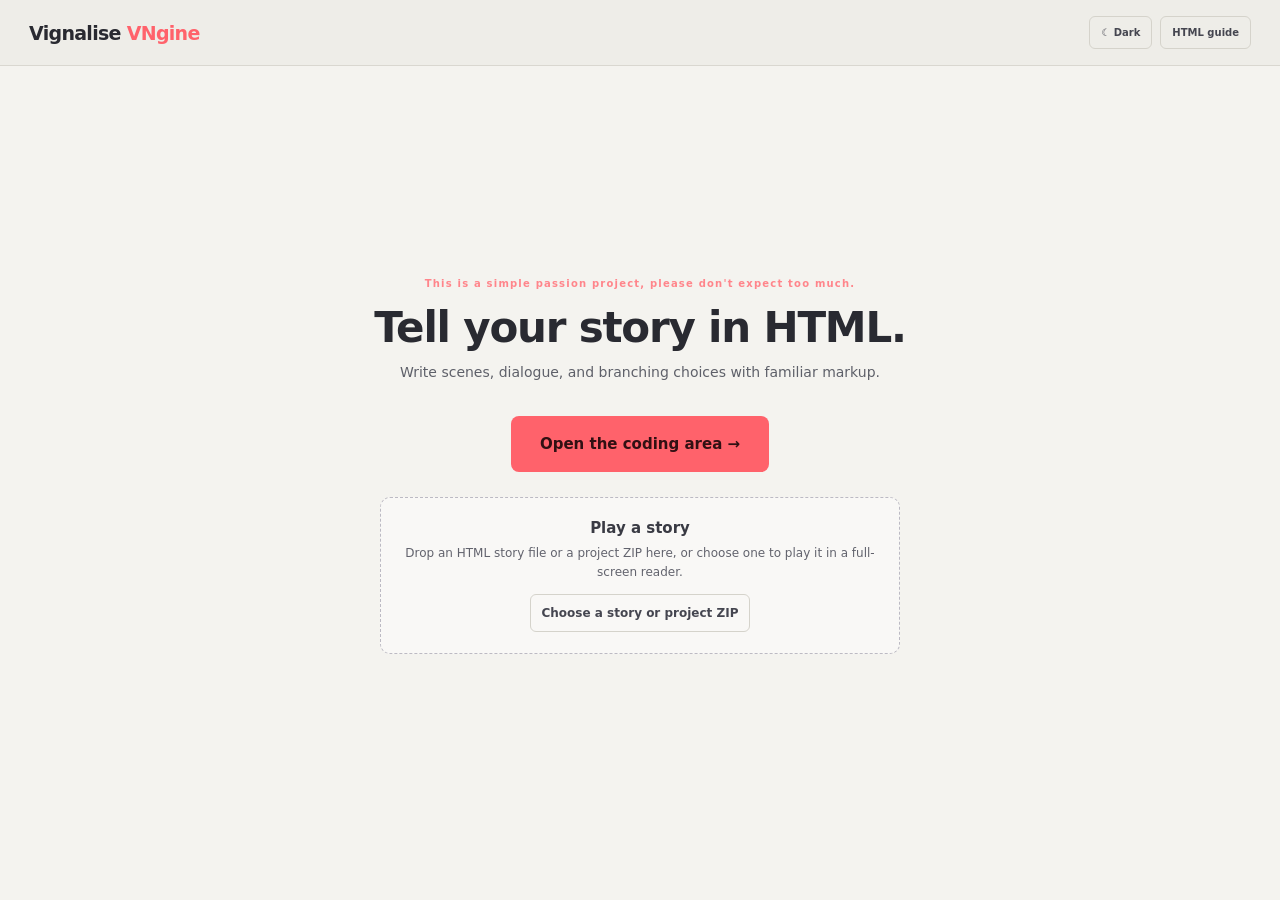
==== index.html @ 427891d6 "Add files via upload" ====
<!doctype html>
<html lang="en">
  <head>
    <meta charset="utf-8">
    <meta name="viewport" content="width=device-width, initial-scale=1">
    <meta name="theme-color" content="#11131b">
    <title>Vignalise VNgine — HTML visual novel engine</title>
    <link rel="stylesheet" href="style.css">
    <script src="theme.js" defer></script>
    <script src="play-story.js" defer></script>
  </head>
  <body class="guide-page home-page">
    <header class="topbar">
      <a class="brand" href="index.html" aria-label="Vignalise VNgine home"><span class="brand-name">Vignalise <span class="brand-engine">VNgine</span></span></a>
      <nav class="top-actions" aria-label="Main navigation">
        <button class="button button-quiet theme-toggle" id="theme-toggle" type="button" aria-label="Switch to light mode" aria-pressed="false">☀ Light</button>
        <a class="button button-quiet" href="guide.html">HTML guide</a>
      </nav>
    </header>

    <main class="guide-main home-main">
      <section class="guide-hero home-hero">
        <span class="guide-eyebrow">This is a simple passion project, please don't expect too much.</span>
        <h1>Tell your story in HTML.</h1>
        <p>Write scenes, dialogue, and branching choices with familiar markup.</p>
        <div class="guide-actions">
          <a class="button button-primary guide-link home-cta" href="editor.html">Open the coding area →</a>
        </div>
        <section class="story-drop-area" id="story-drop-area" aria-labelledby="story-drop-title">
          <h2 id="story-drop-title">Play a story</h2>
          <p>Drop an HTML story file or a project ZIP here, or choose one to play it in a full-screen reader.</p>
          <button class="button button-quiet" id="choose-story-button" type="button">Choose a story or project ZIP</button>
          <input id="story-file-input" class="sr-only" type="file" accept=".html,.htm,.zip,text/html,application/zip,application/x-zip-compressed">
          <p class="story-drop-status" id="story-drop-status" role="status" aria-live="polite"></p>
        </section>
      </section>
    </main>
  </body>
</html>
---- style.css ----
:root {
  color-scheme: dark;
  font-family: Inter, ui-sans-serif, system-ui, -apple-system, BlinkMacSystemFont, "Segoe UI", sans-serif;
  background: #11131b;
  color: #eeedf4;
  font-synthesis: none;
  text-rendering: optimizeLegibility;
  --surface: #181a24;
  --line: #2b2e3b;
  --muted: #898b9b;
  --accent: #ff626b;
}

* { box-sizing: border-box; }
body { margin: 0; min-width: 320px; min-height: 100vh; }
button, textarea { font: inherit; }
button:focus-visible, textarea:focus-visible, a:focus-visible { outline: 2px solid var(--accent); outline-offset: 3px; }
.topbar { position: sticky; z-index: 3; top: 0; display: flex; height: 66px; align-items: center; justify-content: space-between; gap: 20px; border-bottom: 1px solid #292b37; padding: 0 29px; background: #14161f; }
.brand { display: flex; flex: 0 0 auto; align-items: center; gap: 8px; color: #f5f2fa; font-size: 19px; font-weight: 720; letter-spacing: -.7px; text-decoration: none; }
.brand-name { white-space: nowrap; }
.brand-engine { color: var(--accent); }
.project-name { display: flex; min-width: 0; align-items: center; gap: 9px; margin-right: auto; margin-left: 35px; color: #d6d4df; font-size: 12px; }
.project-dot { width: 7px; height: 7px; flex: 0 0 auto; border-radius: 50%; background: #d34b54; }
.project-kind { margin-left: 4px; border: 1px solid #353441; border-radius: 4px; padding: 4px 6px; color: #9291a0; font-size: 8px; font-weight: 700; letter-spacing: .8px; }
.active-file-indicator { margin-left: 3px; border: 1px solid #63333a; border-radius: 4px; padding: 4px 6px; color: #ff858b; font-size: 8px; font-weight: 700; letter-spacing: .8px; }
.top-actions { position: relative; display: flex; flex: 0 0 auto; align-items: center; gap: 8px; }
.top-menu-toggle { order: 2; display: flex; width: 36px; height: 36px; flex: 0 0 auto; flex-direction: column; align-items: center; justify-content: center; gap: 4px; border: 1px solid #333542; border-radius: 6px; background: transparent; color: #d7d5df; cursor: pointer; }
.top-menu-toggle span { display: block; width: 17px; height: 2px; border-radius: 2px; background: currentColor; }
.top-menu-toggle:hover { border-color: #555665; background: #1d1f29; }
.top-menu-items { position: relative; order: 1; display: flex; align-items: center; gap: 8px; }
.top-menu-items .menu-guide-link { position: absolute; z-index: 5; top: calc(100% + 17px); right: 0; display: none; min-height: 40px; border: 1px solid #333542; padding: 0 12px; background: #181a24; box-shadow: 0 8px 24px #0005; font-size: 13px; white-space: nowrap; }
.top-menu-items.open .menu-guide-link { display: inline-flex; }
.button { display: inline-flex; min-height: 33px; align-items: center; justify-content: center; gap: 7px; border: 1px solid transparent; border-radius: 6px; padding: 0 11px; font-size: 10px; font-weight: 640; text-decoration: none; cursor: pointer; transition: background .15s, border-color .15s, transform .15s; }
.button:active { transform: translateY(1px); }
.button-quiet { border-color: #333542; background: transparent; color: #c4c3ce; }
.button-quiet:hover { border-color: #555665; background: #1d1f29; }
.button-primary { background: var(--accent); color: #311013; }
.button-primary:hover { background: #ff858b; }
.workspace { display: grid; min-height: calc(100vh - 66px); grid-template-columns: 220px minmax(0, 1fr) minmax(0, 1fr); }
.explorer-panel { position: sticky; top: 66px; display: flex; height: calc(100vh - 66px); min-height: 430px; flex-direction: column; overflow: auto; border-right: 1px solid #292b37; background: #151720; }
.explorer-header { display: flex; min-height: 47px; align-items: center; justify-content: space-between; gap: 8px; padding: 0 11px 0 14px; }
.explorer-collapse-toggle { display: none; }
.explorer-content { display: flex; min-height: 0; flex: 1; flex-direction: column; }
.explorer-heading { display: flex; align-items: center; gap: 7px; }
.explorer-heading-icon { color: #aaa5b7; font-size: 13px; }
.explorer-heading h1 { margin: 0; color: #b9b8c5; font-size: 10px; font-weight: 720; letter-spacing: .9px; text-transform: uppercase; }
.explorer-actions { display: flex; align-items: center; gap: 2px; }
.explorer-action { display: grid; width: 21px; height: 24px; flex: 0 0 auto; place-items: center; border: 0; border-radius: 4px; background: transparent; color: #a7a7b3; font-size: 12px; cursor: pointer; }
.delete-icon { width: 14px; height: 14px; fill: none; stroke: currentColor; stroke-linecap: round; stroke-linejoin: round; stroke-width: 1.7; }
.explorer-action:hover { background: #292b37; color: #e2d4ff; }
.project-root { display: flex; align-items: center; gap: 7px; border-top: 1px solid #252733; padding: 11px 13px 8px; color: #b7b6c2; font-size: 9px; font-weight: 720; letter-spacing: .8px; }
.project-root > span:first-child { color: #848594; font-size: 12px; }
.explorer-entry-form { display: flex; gap: 4px; padding: 5px 8px; }
.explorer-entry-form[hidden] { display: none; }
.explorer-entry-form input { width: 100%; min-width: 0; border: 1px solid #51436c; border-radius: 4px; padding: 6px; background: #11131b; color: #eeeaf6; font: 10px ui-monospace, SFMono-Regular, Consolas, monospace; }
.explorer-entry-form button { border: 1px solid #393b48; border-radius: 4px; padding: 0 7px; background: #20222d; color: #d3c3ef; font-size: 10px; cursor: pointer; }
.file-tree { display: grid; align-content: start; gap: 1px; overflow: auto; padding: 4px 7px; }
.tree-row { display: flex; min-height: 26px; align-items: center; gap: 7px; overflow: hidden; border: 1px solid transparent; border-radius: 4px; padding: 0 6px; color: #b3b3bf; cursor: pointer; text-align: left; }
.tree-row:hover { background: #20222c; color: #e9e6ef; }
.tree-row.selected { border-color: #60343a; background: #2e2025; color: #ffe5e7; }
.tree-row.folder-row { color: #c4c0d0; }
.tree-chevron { width: 9px; flex: 0 0 auto; color: #808291; font-size: 9px; }
.tree-icon { width: 13px; flex: 0 0 auto; color: #9b9cad; font-size: 11px; text-align: center; }
.tree-icon.html-icon { color: #e0a875; }
.tree-icon.image-icon { color: #9fc79f; }
.tree-name { min-width: 0; overflow: hidden; font-size: 10px; text-overflow: ellipsis; white-space: nowrap; }
.tree-asset-id { overflow: hidden; margin-left: auto; color: #777989; font: 8px ui-monospace, SFMono-Regular, Consolas, monospace; text-overflow: ellipsis; }
.shared-tree-row .tree-name { color: #d3c3ef; }
.shared-tree-badge { flex: 0 0 auto; margin-left: auto; border: 1px solid #494052; border-radius: 3px; padding: 2px 4px; color: #aaa0b7; font-size: 7px; font-weight: 720; letter-spacing: .5px; }
.tree-library-error { margin: 8px; color: #a4a2ae; font-size: 9px; line-height: 1.5; }
.explorer-footer { display: flex; min-height: 36px; align-items: center; gap: 7px; margin-top: auto; border-top: 1px solid #292b36; padding: 0 11px; color: #828493; font-size: 9px; }
.explorer-footer .status-dot { width: 6px; height: 6px; }
.asset-details { display: grid; gap: 7px; margin: 7px; border: 1px solid #30323e; border-radius: 6px; padding: 10px; background: #191b25; }
.asset-details[hidden] { display: none; }
.asset-details-title { color: #868796; font-size: 8px; font-weight: 720; letter-spacing: .8px; }
.asset-details > code { color: #bde0bd; font: 10px ui-monospace, SFMono-Regular, Consolas, monospace; overflow-wrap: anywhere; }
.asset-copy-button { justify-self: start; border: 1px solid #3b3d4b; border-radius: 4px; padding: 4px 7px; background: #20222d; color: #c8c3d3; font-size: 9px; cursor: pointer; }
.asset-usage { color: #878897; font-size: 9px; line-height: 1.5; }
.asset-usage code { color: #ff858b; font-family: ui-monospace, SFMono-Regular, Consolas, monospace; }
.asset-preview { display: block; width: 100%; max-height: 150px; border: 1px solid #30323e; border-radius: 4px; background-color: #11131b; object-fit: contain; }
.asset-preview[hidden],
.asset-preview-error[hidden] { display: none; }
.asset-preview-error { color: #d29a9d; font-size: 9px; }
.editor-panel { display: flex; min-width: 0; min-height: calc(100vh - 66px); flex-direction: column; border-right: 1px solid #292b37; }
.panel-header { display: flex; min-height: 71px; align-items: center; justify-content: space-between; gap: 15px; border-bottom: 1px solid #252733; padding: 0 24px; }
.panel-title { display: flex; min-width: 0; align-items: center; gap: 10px; }
.panel-title h1, .panel-title h2 { margin: 0 0 4px; color: #e7e5ed; font-size: 12px; font-weight: 650; }
.panel-title p { margin: 0; color: #838594; font-size: 10px; }
.storage-warning { display: flex; align-items: flex-start; justify-content: space-between; gap: 12px; margin: 10px 16px 0; border: 1px solid #654b2c; border-radius: 5px; padding: 8px 10px; background: #302719; color: #e5c992; font-size: 9px; line-height: 1.5; }
.storage-warning[hidden] { display: none; }
.storage-warning button { flex: 0 0 auto; border: 0; padding: 0 2px; background: transparent; color: inherit; font-size: 16px; line-height: 1; cursor: pointer; }
.storage-warning button:focus-visible { outline: 2px solid var(--accent); outline-offset: 2px; }
.panel-icon { display: grid; flex: 0 0 auto; width: 29px; height: 29px; place-items: center; border: 1px solid #63333a; border-radius: 8px; background: #302027; color: #ff858b; font-size: 12px; font-weight: 700; }
.file-label { display: flex; align-items: center; gap: 7px; border: 1px solid #30323e; border-radius: 5px; padding: 6px 8px; color: #999aa8; font-family: ui-monospace, SFMono-Regular, Consolas, monospace; font-size: 9px; }
.editor-wrap { position: relative; display: flex; flex: 1; min-height: 470px; background: #14161e; }
.line-numbers { width: 47px; flex: 0 0 47px; overflow: hidden; border-right: 1px solid #242631; padding: 20px 11px 20px 0; color: #555866; font: 12px/1.72 ui-monospace, SFMono-Regular, Consolas, monospace; text-align: right; white-space: pre; user-select: none; }
#source-editor { width: 100%; min-width: 0; min-height: 470px; flex: 1; resize: none; border: 0; padding: 20px 18px; background: transparent; color: #d5d4dd; caret-color: #d2b7ff; font: 12px/1.72 ui-monospace, SFMono-Regular, Consolas, "Liberation Mono", monospace; tab-size: 2; white-space: pre; overflow-wrap: normal; overflow: auto; }
#source-editor:focus { outline: none; }
.editor-footer { display: flex; min-height: 35px; align-items: center; justify-content: space-between; border-top: 1px solid #252733; padding: 0 18px; color: #777987; font-size: 9px; }
.footer-divider { padding: 0 4px; color: #4a4b57; }
.shortcut-hint { color: #686a78; }
.reader-panel { min-width: 0; background: #14161f; }
.reader-header { min-height: 71px; }
.reader-header-actions { display: flex; align-items: center; gap: 10px; }
.reader-collapse-toggle { display: none; }
.preview-badge { display: flex; align-items: center; gap: 6px; color: #9994aa; font-size: 8px; font-weight: 720; letter-spacing: 1px; }
.preview-badge span { width: 6px; height: 6px; border-radius: 50%; background: #91c9a7; box-shadow: 0 0 8px #91c9a766; }
.reader-area { padding: 21px 22px 0; }
.novel-stage { position: relative; display: flex; min-height: clamp(320px, 42vh, 500px); align-items: flex-end; justify-content: center; overflow: hidden; border: 1px solid #343543; border-radius: 8px; background: radial-gradient(ellipse at 50% 32%, #373049 0, #242333 38%, #171923 80%); }
.stage-background, .stage-wash { position: absolute; inset: 0; width: 100%; height: 100%; }
.stage-background { object-fit: cover; }
.stage-wash { background: linear-gradient(180deg, #12131b05 15%, #11131b48 48%, #11131bef 100%); }
.novel-content { position: relative; z-index: 1; width: min(660px, calc(100% - 32px)); margin-bottom: 24px; }
.novel-speaker { display: inline-block; margin: 0 0 -1px 12px; border: 1px solid #ed727a66; border-radius: 6px 6px 0 0; padding: 7px 12px; background: #302027ed; color: #ffdadd; font-size: 11px; font-weight: 650; }
.novel-dialogue { min-height: 89px; border: 1px solid #ffffff25; border-radius: 6px; padding: 15px 17px; background: #171923ed; color: #e9e7f0; font-size: 12px; line-height: 1.75; overflow-wrap: anywhere; }
.novel-dialogue p { margin: 0 0 8px; }
.novel-dialogue p:last-child { margin-bottom: 0; }
.novel-dialogue em { color: #ffc0c4; }
.novel-controls { display: flex; justify-content: flex-end; margin-top: 10px; }
.novel-choices { display: grid; gap: 7px; margin-top: 10px; }
.novel-choice { width: 100%; border: 1px solid #c7616966; border-radius: 6px; padding: 10px 12px; background: #291d22ed; color: #ffe4e6; font-size: 10px; cursor: pointer; text-align: left; transition: .15s; }
.novel-choice:hover { border-color: #ff858b; background: #42242a; transform: translateY(-1px); }
.scene-progress { color: #747686; font-size: 8px; font-weight: 700; letter-spacing: 1px; }
.reader-controls { display: flex; min-height: 39px; align-items: center; justify-content: space-between; }
.reader-restart { min-height: 26px; border: 0; padding: 0 5px; font-size: 9px; }
.active-resources { margin-top: 12px; border: 1px solid #2c2e3a; border-radius: 7px; padding: 10px 12px; background: #181a23; }
.active-resources h3 { margin: 0 0 8px; color: #b8b6c3; font-size: 9px; font-weight: 700; letter-spacing: .45px; text-transform: uppercase; }
.active-resources ul { display: grid; gap: 7px; margin: 0; padding: 0; list-style: none; }
.active-resource { display: grid; min-width: 0; grid-template-columns: minmax(100px, .4fr) minmax(0, 1fr); gap: 4px 10px; align-items: baseline; }
.active-resource-name { color: #8d8f9e; font-size: 9px; }
.active-resource-path { min-width: 0; color: #d3d1dc; font: 10px/1.5 ui-monospace, SFMono-Regular, Consolas, monospace; overflow-wrap: anywhere; }
.active-resource-description { grid-column: 2; color: #858796; font-size: 8px; }
.diagnostics { display: none; margin-top: 12px; border-radius: 5px; padding: 8px 10px; background: #38252d; color: #ffaaaa; font-size: 10px; line-height: 1.5; }
.diagnostics.visible { display: block; }
.diagnostics.success { display: block; background: #202e29; color: #a7d8b8; }
.empty-stage { align-self: center; width: 100%; padding: 20px; color: #dad7e5; text-align: center; }
.empty-stage h2 { margin: 0 0 6px; font-size: 18px; }
.empty-stage p { margin: 0; color: #9999a8; font-size: 11px; line-height: 1.6; }
.sr-only { position: absolute; width: 1px; height: 1px; overflow: hidden; clip: rect(0, 0, 0, 0); white-space: nowrap; clip-path: inset(50%); }

:root[data-theme="light"] {
  color-scheme: light;
  background: #f4f3ef;
  color: #292a31;
}
:root[data-theme="light"] .topbar { border-color: #d9d7d0; background: #eeede8; }
:root[data-theme="light"] .brand { color: #292a31; }
:root[data-theme="light"] .project-name { color: #555660; }
:root[data-theme="light"] .project-kind { border-color: #d5d3cb; color: #74747d; }
:root[data-theme="light"] .active-file-indicator { border-color: #e8b6b8; color: #9c343d; }
:root[data-theme="light"] .button-quiet { border-color: #d5d3cb; color: #454650; }
:root[data-theme="light"] .button-quiet:hover { border-color: #bbb9b0; background: #e6e5df; }
:root[data-theme="light"] .top-menu-toggle { border-color: #d5d3cb; background: #eeede8; color: #454650; }
:root[data-theme="light"] .top-menu-toggle:hover { border-color: #bbb9b0; background: #e6e5df; }
:root[data-theme="light"] .menu-guide-link { border-color: #d5d3cb; background: #f4f3ef; box-shadow: 0 8px 24px #292a311a; }
:root[data-theme="light"] .explorer-panel { border-color: #d9d7d0; background: #eeede8; }
:root[data-theme="light"] .explorer-heading-icon,
:root[data-theme="light"] .tree-chevron,
:root[data-theme="light"] .tree-icon { color: #777984; }
:root[data-theme="light"] .explorer-heading h1,
:root[data-theme="light"] .project-root,
:root[data-theme="light"] .tree-row.folder-row { color: #51535e; }
:root[data-theme="light"] .explorer-action { color: #686a74; }
:root[data-theme="light"] .explorer-action:hover { background: #deddd6; color: #33343c; }
:root[data-theme="light"] .explorer-collapse-toggle { border-color: #d5d3cb; background: transparent; color: #555761; }
:root[data-theme="light"] .explorer-collapse-toggle:hover { background: #e4e3dd; }
:root[data-theme="light"] .project-root,
:root[data-theme="light"] .explorer-footer { border-color: #d9d7d0; }
:root[data-theme="light"] .tree-row { color: #50515b; }
:root[data-theme="light"] .tree-row:hover { background: #e4e3dd; color: #292a31; }
:root[data-theme="light"] .tree-row.selected { border-color: #e8b6b8; background: #f9e8e8; color: #762d33; }
:root[data-theme="light"] .tree-asset-id { color: #777984; }
:root[data-theme="light"] .shared-tree-row .tree-name { color: #55416c; }
:root[data-theme="light"] .shared-tree-badge { border-color: #d0c8d7; color: #71647b; }
:root[data-theme="light"] .tree-library-error { color: #6b6d77; }
:root[data-theme="light"] .explorer-footer,
:root[data-theme="light"] .asset-details-title,
:root[data-theme="light"] .asset-usage { color: #6b6d77; }
:root[data-theme="light"] .explorer-entry-form input { border-color: #c9c7bf; background: #faf9f5; color: #292a31; }
:root[data-theme="light"] .explorer-entry-form button,
:root[data-theme="light"] .asset-copy-button { border-color: #d0cec6; background: #e8e7e1; color: #484a54; }
:root[data-theme="light"] .asset-details { border-color: #d9d7d0; background: #f0efea; }
:root[data-theme="light"] .asset-details > code { color: #37623d; }
:root[data-theme="light"] .asset-preview { border-color: #d0cec6; background-color: #e8e7e1; }
:root[data-theme="light"] .asset-preview-error { color: #9c343d; }
:root[data-theme="light"] .editor-panel { border-color: #d9d7d0; }
:root[data-theme="light"] .panel-header { border-color: #d9d7d0; }
:root[data-theme="light"] .panel-icon,
:root[data-theme="light"] .reader-icon { border-color: #e8b6b8; background: #f9e8e8; color: #a23841; }
:root[data-theme="light"] .panel-title h1,
:root[data-theme="light"] .panel-title h2 { color: #30313a; }
:root[data-theme="light"] .panel-title p { color: #70717a; }
:root[data-theme="light"] .storage-warning { border-color: #ead4a6; background: #fff4dc; color: #624814; }
:root[data-theme="light"] .file-label { border-color: #d7d5ce; color: #686a74; }
:root[data-theme="light"] .editor-wrap { background: #f8f7f3; }
:root[data-theme="light"] .line-numbers { border-color: #e5e3dc; color: #9999a0; }
:root[data-theme="light"] #source-editor { color: #363740; caret-color: var(--accent); }
:root[data-theme="light"] .editor-footer { border-color: #d9d7d0; color: #777983; }
:root[data-theme="light"] .footer-divider,
:root[data-theme="light"] .shortcut-hint { color: #92939a; }
:root[data-theme="light"] .reader-panel { background: #f4f3ef; }
:root[data-theme="light"] .novel-stage { border-color: #d0cec8; background: radial-gradient(ellipse at 50% 32%, #ece9e6 0, #e1dfdc 48%, #cfceca 100%); }
:root[data-theme="light"] .stage-wash { background: linear-gradient(180deg, #f4f3ef05 15%, #f4f3ef33 52%, #f4f3efe0 100%); }
:root[data-theme="light"] .novel-speaker { border-color: #ed727a66; background: #fff0efed; color: #702d34; }
:root[data-theme="light"] .novel-dialogue { border-color: #ffffff99; background: #fffdf8ed; color: #2d2e36; }
:root[data-theme="light"] .novel-dialogue em { color: #a63f47; }
:root[data-theme="light"] .novel-choice { border-color: #c7616966; background: #fff5f3ed; color: #522d31; }
:root[data-theme="light"] .novel-choice:hover { border-color: #d34b54; background: #f9e4e1; }
:root[data-theme="light"] .preview-badge { color: #666873; }
:root[data-theme="light"] .reader-collapse-toggle { border-color: #d5d3cb; background: transparent; color: #555761; }
:root[data-theme="light"] .reader-collapse-toggle:hover { background: #e4e3dd; }
:root[data-theme="light"] .scene-progress { color: #72747e; }
:root[data-theme="light"] .active-resources { border-color: #d9d7d0; background: #eeede8; }
:root[data-theme="light"] .active-resources h3 { color: #51535e; }
:root[data-theme="light"] .active-resource-name,
:root[data-theme="light"] .active-resource-description { color: #6b6d77; }
:root[data-theme="light"] .active-resource-path { color: #393a43; }
:root[data-theme="light"] .diagnostics { background: #fae7e7; color: #8d343b; }
:root[data-theme="light"] .diagnostics.success { background: #e5f1e8; color: #356346; }
:root[data-theme="light"] .empty-stage { color: #33343c; }
:root[data-theme="light"] .empty-stage p { color: #656771; }
:root[data-theme="light"] .guide-page { background: #f4f3ef; }
:root[data-theme="light"] .home-page { color: #292a31; }
:root[data-theme="light"] .guide-hero p { color: #5e6069; }
:root[data-theme="light"] .guide-card { border-color: #d9d7d0; background: #eeede8; }
:root[data-theme="light"] .guide-example-summary { color: #30313a; }
:root[data-theme="light"] .guide-example-summary small { color: #70717a; }
:root[data-theme="light"] .guide-example-content { border-color: #d9d7d0; }
:root[data-theme="light"] .guide-card h3 { color: #555660; }
:root[data-theme="light"] .guide-card p,
:root[data-theme="light"] .guide-card li { color: #555761; }
:root[data-theme="light"] .guide-code { border-color: #d9d7d0; background: #f8f7f3; color: #393a43; }
:root[data-theme="light"] .guide-note { color: #54515a !important; }

@media (max-width: 900px) {
  .topbar { padding: 0 17px; }
  .project-name { margin-left: 14px; }
  .workspace { grid-template-columns: 190px minmax(0, 1fr); }
  .explorer-panel { grid-row: 1 / span 2; }
  .editor-panel, .reader-panel { grid-column: 2; }
  .panel-header { padding: 0 15px; }
  .reader-area { padding: 16px 14px 0; }
}
@media (max-width: 680px) {
  .topbar { min-height: 58px; height: auto; flex-wrap: nowrap; gap: 8px; padding: 10px 12px; }
  .brand { font-size: 17px; }
  .project-name { min-width: 0; overflow: hidden; margin-left: auto; font-size: 12px; white-space: nowrap; }
  #project-label { overflow: hidden; text-overflow: ellipsis; }
  .active-file-indicator { display: none; }
  .top-actions { position: relative; max-width: none; flex-wrap: nowrap; justify-content: flex-end; gap: 6px; margin-left: 0; }
  .top-menu-toggle { width: 44px; height: 44px; gap: 5px; }
  .top-menu-toggle span { width: 19px; }
  .top-menu-items { position: absolute; z-index: 5; top: calc(100% + 7px); right: 0; display: none; width: min(230px, calc(100vw - 24px)); flex-direction: column; align-items: stretch; gap: 6px; border: 1px solid #333542; border-radius: 8px; padding: 8px; background: #181a24; box-shadow: 0 8px 24px #0005; }
  :root[data-theme="light"] .top-menu-items { border-color: #d5d3cb; background: #f4f3ef; box-shadow: 0 8px 24px #292a311a; }
  .top-menu-items.open { display: flex; }
  .top-menu-items .button { min-height: 44px; justify-content: flex-start; padding: 0 12px; font-size: 14px; }
  .top-menu-items .menu-guide-link { position: static; top: auto; right: auto; display: none; min-height: 44px; border: 1px solid #333542; padding: 0 12px; background: transparent; box-shadow: none; font-size: 14px; }
  .top-menu-items.open .menu-guide-link { display: inline-flex; }
  .button { min-height: 40px; padding: 0 11px; font-size: 12px; }
  .workspace { grid-template-columns: minmax(0, 1fr); }
  .explorer-panel { position: static; grid-row: auto; grid-column: 1; height: auto; min-height: 0; max-height: 290px; border-right: 0; border-bottom: 1px solid #292b37; }
  .reader-panel { grid-row: 1; }
  .explorer-panel { grid-row: 2; }
  .editor-panel { grid-row: 3; }
  .reader-collapse-toggle { display: grid; width: 40px; height: 40px; flex: 0 0 auto; place-items: center; border: 1px solid #333542; border-radius: 5px; background: transparent; color: #c4c3ce; font-size: 20px; cursor: pointer; }
  .reader-collapse-toggle:hover { background: #20222c; }
  .reader-panel.collapsed { min-height: 0; }
  .reader-panel.collapsed .reader-area { display: none; }
  .explorer-collapse-toggle { display: grid; width: 40px; height: 40px; flex: 0 0 auto; place-items: center; border: 1px solid #333542; border-radius: 5px; background: transparent; color: #c4c3ce; font-size: 20px; cursor: pointer; }
  .explorer-collapse-toggle:hover { background: #20222c; }
  .explorer-panel.collapsed { max-height: none; }
  .explorer-panel.collapsed .explorer-content { display: none; }
  .explorer-header { min-height: 54px; }
  .explorer-heading { gap: 9px; }
  .explorer-heading-icon { font-size: 17px; }
  .explorer-heading h1 { font-size: 13px; }
  .explorer-actions { gap: 5px; }
  .explorer-action { width: 36px; height: 36px; font-size: 16px; }
  .project-root { font-size: 11px; }
  .explorer-entry-form input { padding: 9px; font-size: 13px; }
  .explorer-entry-form button { min-height: 36px; padding: 0 10px; font-size: 12px; }
  .file-tree { min-height: 80px; max-height: 155px; }
  .tree-row { min-height: 36px; gap: 9px; }
  .tree-name { font-size: 13px; }
  .tree-icon { font-size: 14px; }
  .tree-chevron { font-size: 12px; }
  .tree-asset-id { font-size: 10px; }
  .explorer-footer { min-height: 38px; font-size: 11px; }
  .asset-details-title { font-size: 10px; }
  .asset-details > code,
  .asset-usage,
  .asset-copy-button { font-size: 11px; }
  .editor-panel { min-height: 67vh; border-right: 0; border-bottom: 1px solid #292b37; }
  .editor-panel, .reader-panel { grid-column: 1; }
  .panel-header { min-height: 78px; }
  .panel-title { gap: 12px; }
  .panel-title h1, .panel-title h2 { font-size: 15px; }
  .panel-title p { font-size: 12px; line-height: 1.5; }
  .storage-warning { margin: 12px 12px 0; padding: 10px 12px; font-size: 12px; }
  .storage-warning button { min-width: 32px; min-height: 32px; font-size: 20px; }
  .file-label { padding: 8px 10px; font-size: 11px; }
  .editor-wrap, #source-editor { min-height: 430px; }
  #source-editor { padding: 18px 14px; font-size: 13px; }
  .line-numbers { width: 42px; flex-basis: 42px; padding-right: 8px; font-size: 13px; }
  .editor-footer { min-height: 42px; padding: 0 12px; font-size: 11px; }
  .diagnostics { font-size: 12px; }
  .reader-panel { min-height: 0; }
  .novel-stage { min-height: 360px; }
  .reader-area { padding: 14px 12px 0; }
  .preview-badge { font-size: 10px; }
  .novel-speaker { font-size: 13px; }
  .novel-dialogue { font-size: 14px; }
  .novel-choice { padding: 13px 14px; font-size: 12px; }
  .scene-progress { font-size: 10px; }
  .reader-restart { min-height: 36px; font-size: 11px; }
  .active-resources { padding: 12px; }
  .active-resources h3 { font-size: 11px; }
  .active-resource-name,
  .active-resource-description { font-size: 10px; }
  .active-resource-path { font-size: 11px; }
  .guide-eyebrow { font-size: 11px; }
  .guide-hero p { font-size: 16px; }
  .guide-example-summary strong { font-size: 15px; }
  .guide-example-summary small { font-size: 12px; }
  .guide-card h2 { font-size: 18px; }
  .guide-card h3 { font-size: 14px; }
  .guide-card p, .guide-card li { font-size: 14px; }
  .guide-card code,
  .guide-code { font-size: 12px; }
}
@media (max-width: 420px) {
  .topbar { justify-content: space-between; }
  .project-name { display: none; }
  .top-actions { margin-left: auto; }
  .top-actions .button { padding: 0 10px; font-size: 12px; }
  .file-label { font-size: 10px; }
  .panel-header { padding: 0 11px; }
  .panel-title p { font-size: 11px; }
}

.guide-page { background: #11131b; }
.guide-main { width: min(850px, calc(100% - 40px)); margin: 0 auto; padding: 50px 0 72px; }
.guide-hero { margin-bottom: 30px; }
.guide-eyebrow { color: #ff858b; font-size: 10px; font-weight: 720; letter-spacing: 1.2px; }
.guide-hero h1 { margin: 12px 0 9px; font-size: clamp(29px, 5vw, 42px); font-weight: 660; letter-spacing: -1.2px; }
.guide-hero p { max-width: 650px; margin: 0; color: #999aa8; font-size: 14px; line-height: 1.7; }
.guide-card { margin-top: 16px; border: 1px solid #2c2e3a; border-radius: 10px; padding: 22px; background: #181a23; }
.guide-example { padding: 0; }
.guide-example-summary { display: flex; min-height: 67px; align-items: center; justify-content: space-between; gap: 16px; padding: 15px 22px; color: #eeedf4; cursor: pointer; list-style: none; }
.guide-example-summary::-webkit-details-marker { display: none; }
.guide-example-summary::marker { content: ""; }
.guide-example-summary strong, .guide-example-summary small { display: block; }
.guide-example-summary strong { font-size: 13px; font-weight: 650; }
.guide-example-summary small { margin-top: 5px; color: #9293a1; font-size: 10px; }
.guide-example-icon { display: grid; width: 25px; height: 25px; flex: 0 0 auto; place-items: center; border: 1px solid #63333a; border-radius: 7px; color: #ff858b; font-size: 17px; transition: transform .15s; }
.guide-example[open] .guide-example-icon { transform: rotate(45deg); }
.guide-example-summary:focus-visible { outline: 2px solid var(--accent); outline-offset: -3px; border-radius: 10px; }
.guide-example-content { border-top: 1px solid #2c2e3a; padding: 10px 22px 18px; }
.guide-example-content .guide-code { max-height: 380px; }
.guide-card h2 { margin: 0 0 9px; font-size: 16px; font-weight: 650; }
.guide-card h3 { margin: 19px 0 7px; color: #e2d3ff; font-size: 12px; }
.guide-card p, .guide-card li { color: #a3a3b0; font-size: 12px; line-height: 1.75; }
.guide-card p { margin: 7px 0; }
.guide-card ul, .guide-card ol { display: grid; gap: 5px; margin: 10px 0 0; padding-left: 20px; }
.guide-card code { color: #ff999e; font: 11px/1.7 ui-monospace, SFMono-Regular, Consolas, monospace; overflow-wrap: anywhere; }
.guide-code { overflow-x: auto; margin: 13px 0 0; border: 1px solid #2b2d39; border-radius: 7px; padding: 16px; background: #12141c; color: #d2d0db; font: 11px/1.8 ui-monospace, SFMono-Regular, Consolas, monospace; white-space: pre; }
.guide-code code { color: inherit; }
.guide-grid { display: grid; grid-template-columns: repeat(2, minmax(0, 1fr)); gap: 12px; }
.guide-grid .guide-card { margin-top: 0; }
.guide-actions { display: flex; flex-wrap: wrap; gap: 9px; margin-top: 20px; }
.guide-link { text-decoration: none; }
.guide-note { border-left: 2px solid #d34b54; padding-left: 12px !important; color: #c5bfd2 !important; }
.home-main { display: grid; min-height: calc(100vh - 66px); align-content: center; padding-top: 40px; padding-bottom: 80px; }
.home-hero { width: min(100%, 760px); margin: 0 auto; text-align: center; }
.home-hero p { margin-right: auto; margin-left: auto; }
.home-hero .guide-actions { justify-content: center; margin-top: 32px; }
.story-drop-area { width: min(100%, 520px); margin: 25px auto 0; border: 1px dashed #555665; border-radius: 10px; padding: 21px 20px; background: #181a2480; transition: border-color .15s, background .15s; }
.story-drop-area.drag-active { border-color: var(--accent); background: #2a1c24; }
.story-drop-area h2 { margin: 0; color: #e9e6ef; font-size: 15px; font-weight: 650; }
.story-drop-area p { margin: 7px auto 13px; color: #a6a6b3; font-size: 12px; line-height: 1.55; }
.story-drop-area .button { min-height: 38px; font-size: 12px; }
.story-drop-status:empty { display: none; }
.story-drop-status:not(:empty) { margin: 12px 0 0; color: #ffafb3; }
:root[data-theme="light"] .story-drop-area { border-color: #bcbac3; background: #ffffff70; }
:root[data-theme="light"] .story-drop-area.drag-active { border-color: var(--accent); background: #fff0f0; }
:root[data-theme="light"] .story-drop-area h2 { color: #393a43; }
:root[data-theme="light"] .story-drop-area p { color: #62636d; }
:root[data-theme="light"] .story-drop-status:not(:empty) { color: #a3343c; }
.home-cta { min-height: 56px; padding: 0 28px; border-radius: 8px; font-size: 15px; }
@media (max-width: 680px) {
  .guide-main { width: min(100% - 24px, 850px); padding: 32px 0 48px; }
  .guide-card { padding: 17px; }
  .guide-example { padding: 0; }
  .guide-example-summary { padding: 13px 17px; }
  .guide-example-content { padding: 8px 17px 15px; }
  .guide-grid { grid-template-columns: minmax(0, 1fr); }
  .home-main { min-height: calc(100vh - 58px); padding-top: 28px; padding-bottom: 48px; }
  .story-drop-area { margin-top: 22px; padding: 18px 14px; }
  .home-cta { min-height: 50px; padding: 0 20px; font-size: 13px; }
}
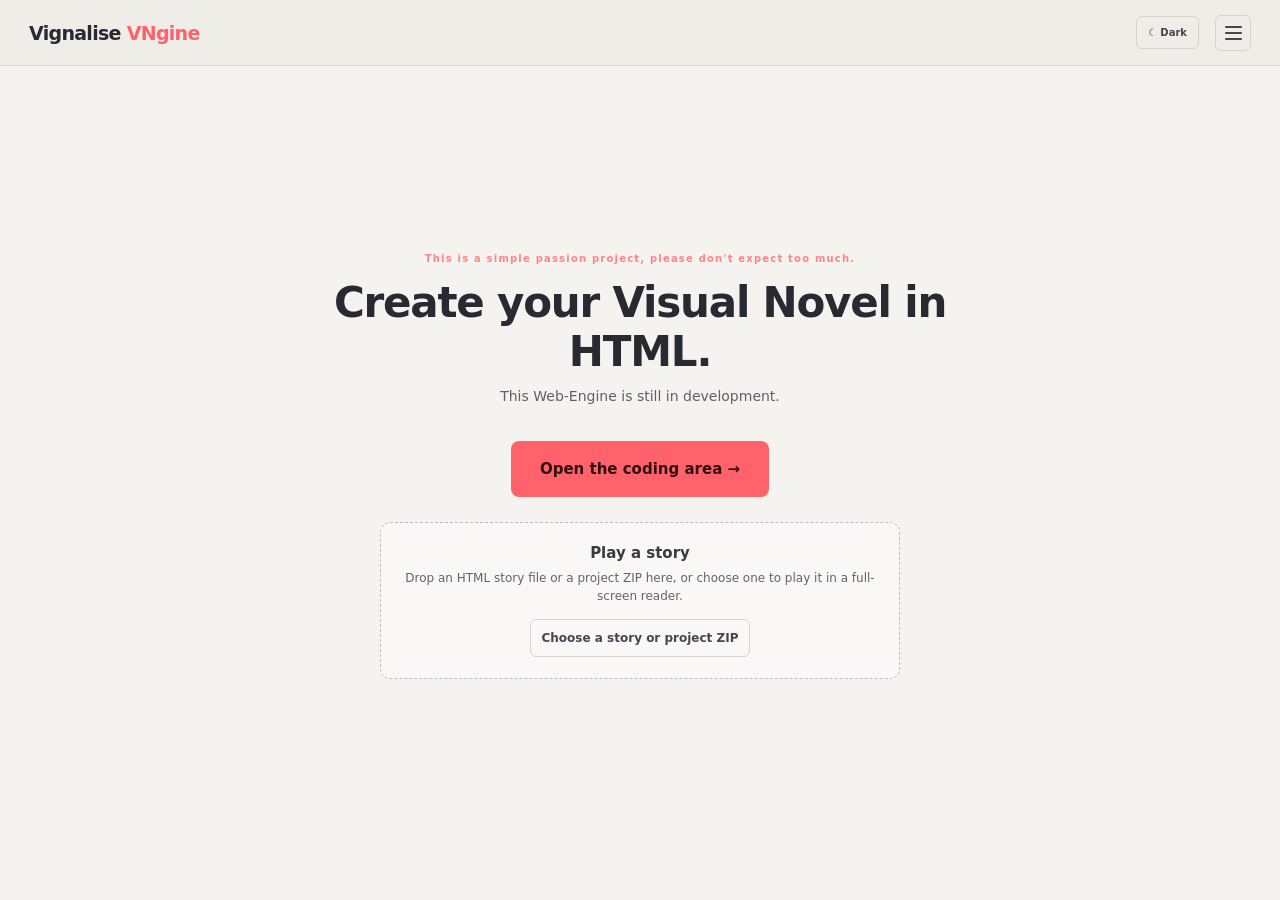
==== commit 703f5ead: "Add files via upload" ====
--- a/index.html
+++ b/index.html
@@ -7,6 +7,7 @@
     <title>Vignalise VNgine — HTML visual novel engine</title>
     <link rel="stylesheet" href="style.css">
     <script src="theme.js" defer></script>
+    <script src="home-menu.js" defer></script>
     <script src="play-story.js" defer></script>
   </head>
   <body class="guide-page home-page">
@@ -14,15 +15,21 @@
       <a class="brand" href="index.html" aria-label="Vignalise VNgine home"><span class="brand-name">Vignalise <span class="brand-engine">VNgine</span></span></a>
       <nav class="top-actions" aria-label="Main navigation">
         <button class="button button-quiet theme-toggle" id="theme-toggle" type="button" aria-label="Switch to light mode" aria-pressed="false">☀ Light</button>
-        <a class="button button-quiet" href="guide.html">HTML guide</a>
+        <button class="top-menu-toggle" id="home-menu-toggle" type="button" aria-label="Open menu" aria-expanded="false" aria-controls="home-menu-items">
+          <span></span><span></span><span></span>
+        </button>
+        <div class="top-menu-items" id="home-menu-items">
+          <a class="button button-quiet menu-guide-link" href="guide.html">HTML guide</a>
+        </div>
+        <a class="button button-quiet home-mobile-guide" href="guide.html">HTML guide</a>
       </nav>
     </header>
 
     <main class="guide-main home-main">
       <section class="guide-hero home-hero">
         <span class="guide-eyebrow">This is a simple passion project, please don't expect too much.</span>
-        <h1>Tell your story in HTML.</h1>
-        <p>Write scenes, dialogue, and branching choices with familiar markup.</p>
+        <h1>Create your Visual Novel in HTML.</h1>
+        <p>This Web-Engine is still in development.</p>
         <div class="guide-actions">
           <a class="button button-primary guide-link home-cta" href="editor.html">Open the coding area →</a>
         </div>
--- a/style.css
+++ b/style.css
@@ -30,6 +30,7 @@
 .top-menu-items { position: relative; order: 1; display: flex; align-items: center; gap: 8px; }
 .top-menu-items .menu-guide-link { position: absolute; z-index: 5; top: calc(100% + 17px); right: 0; display: none; min-height: 40px; border: 1px solid #333542; padding: 0 12px; background: #181a24; box-shadow: 0 8px 24px #0005; font-size: 13px; white-space: nowrap; }
 .top-menu-items.open .menu-guide-link { display: inline-flex; }
+.top-actions .home-mobile-guide { display: none; }
 .button { display: inline-flex; min-height: 33px; align-items: center; justify-content: center; gap: 7px; border: 1px solid transparent; border-radius: 6px; padding: 0 11px; font-size: 10px; font-weight: 640; text-decoration: none; cursor: pointer; transition: background .15s, border-color .15s, transform .15s; }
 .button:active { transform: translateY(1px); }
 .button-quiet { border-color: #333542; background: transparent; color: #c4c3ce; }
@@ -219,10 +220,19 @@
 :root[data-theme="light"] .diagnostics.success { background: #e5f1e8; color: #356346; }
 :root[data-theme="light"] .empty-stage { color: #33343c; }
 :root[data-theme="light"] .empty-stage p { color: #656771; }
-:root[data-theme="light"] .guide-page { background: #f4f3ef; }
+:root[data-theme="light"] .guide-page { --guide-page-background: #f4f3ef; }
 :root[data-theme="light"] .home-page { color: #292a31; }
 :root[data-theme="light"] .guide-hero p { color: #5e6069; }
-:root[data-theme="light"] .guide-card { border-color: #d9d7d0; background: #eeede8; }
+:root[data-theme="light"] .guide-example,
+:root[data-theme="light"] .guide-card:not(.guide-example) > .guide-card-summary,
+:root[data-theme="light"] .guide-card[open]:not(.guide-example) > .guide-card-content { border-color: #d9d7d0; background: #eeede8; }
+:root[data-theme="light"] .guide-folder-toggle,
+:root[data-theme="light"] .guide-row-content { border-color: #d9d7d0; background: #eeede8; }
+:root[data-theme="light"] .guide-folder-toggle { color: #30313a; }
+:root[data-theme="light"] .guide-folder-toggle.is-open { border-bottom-color: transparent; }
+:root[data-theme="light"] .guide-row.is-open-left .guide-row-content,
+:root[data-theme="light"] .guide-row.is-open-right .guide-row-content { border-top-color: transparent; }
+:root[data-theme="light"] .guide-card:not(.guide-example) > .guide-card-summary { color: #30313a; }
 :root[data-theme="light"] .guide-example-summary { color: #30313a; }
 :root[data-theme="light"] .guide-example-summary small { color: #70717a; }
 :root[data-theme="light"] .guide-example-content { border-color: #d9d7d0; }
@@ -250,6 +260,9 @@
   .top-actions { position: relative; max-width: none; flex-wrap: nowrap; justify-content: flex-end; gap: 6px; margin-left: 0; }
   .top-menu-toggle { width: 44px; height: 44px; gap: 5px; }
   .top-menu-toggle span { width: 19px; }
+  .home-page .top-menu-toggle { display: none; }
+  .home-page #home-menu-items { display: none; }
+  .home-page .top-actions .home-mobile-guide { display: inline-flex; }
   .top-menu-items { position: absolute; z-index: 5; top: calc(100% + 7px); right: 0; display: none; width: min(230px, calc(100vw - 24px)); flex-direction: column; align-items: stretch; gap: 6px; border: 1px solid #333542; border-radius: 8px; padding: 8px; background: #181a24; box-shadow: 0 8px 24px #0005; }
   :root[data-theme="light"] .top-menu-items { border-color: #d5d3cb; background: #f4f3ef; box-shadow: 0 8px 24px #292a311a; }
   .top-menu-items.open { display: flex; }
@@ -338,14 +351,24 @@
   .panel-title p { font-size: 11px; }
 }
 
-.guide-page { background: #11131b; }
+.guide-page { --guide-page-background: #11131b; background: var(--guide-page-background); }
 .guide-main { width: min(850px, calc(100% - 40px)); margin: 0 auto; padding: 50px 0 72px; }
 .guide-hero { margin-bottom: 30px; }
 .guide-eyebrow { color: #ff858b; font-size: 10px; font-weight: 720; letter-spacing: 1.2px; }
 .guide-hero h1 { margin: 12px 0 9px; font-size: clamp(29px, 5vw, 42px); font-weight: 660; letter-spacing: -1.2px; }
 .guide-hero p { max-width: 650px; margin: 0; color: #999aa8; font-size: 14px; line-height: 1.7; }
-.guide-card { margin-top: 16px; border: 1px solid #2c2e3a; border-radius: 10px; padding: 22px; background: #181a23; }
-.guide-example { padding: 0; }
+.guide-card { margin-top: 16px; }
+.guide-example { overflow: hidden; border: 1px solid #2c2e3a; border-radius: 10px; background: #181a23; }
+.guide-card:not(.guide-example) > .guide-card-summary { display: flex; min-height: 62px; align-items: center; justify-content: space-between; gap: 16px; padding: 14px 22px; color: #eeedf4; cursor: pointer; list-style: none; }
+.guide-card:not(.guide-example) > .guide-card-summary { border: 1px solid #2c2e3a; border-radius: 10px; background: #181a23; }
+.guide-card:not(.guide-example) > .guide-card-summary::-webkit-details-marker { display: none; }
+.guide-card:not(.guide-example) > .guide-card-summary::marker { content: ""; }
+.guide-card:not(.guide-example) > .guide-card-summary h2 { margin: 0; }
+.guide-card-summary:focus-visible { outline: 2px solid var(--accent); outline-offset: -3px; }
+.guide-card[open] > .guide-card-summary .guide-example-icon { transform: rotate(45deg); }
+.guide-card-content { padding: 0 22px 22px; }
+.guide-card[open]:not(.guide-example) > .guide-card-summary { border-radius: 10px 10px 0 0; }
+.guide-card[open]:not(.guide-example) > .guide-card-content { border: 1px solid #2c2e3a; border-top: 0; border-radius: 0 8px 8px; background: #181a23; }
 .guide-example-summary { display: flex; min-height: 67px; align-items: center; justify-content: space-between; gap: 16px; padding: 15px 22px; color: #eeedf4; cursor: pointer; list-style: none; }
 .guide-example-summary::-webkit-details-marker { display: none; }
 .guide-example-summary::marker { content: ""; }
@@ -365,8 +388,23 @@
 .guide-card code { color: #ff999e; font: 11px/1.7 ui-monospace, SFMono-Regular, Consolas, monospace; overflow-wrap: anywhere; }
 .guide-code { overflow-x: auto; margin: 13px 0 0; border: 1px solid #2b2d39; border-radius: 7px; padding: 16px; background: #12141c; color: #d2d0db; font: 11px/1.8 ui-monospace, SFMono-Regular, Consolas, monospace; white-space: pre; }
 .guide-code code { color: inherit; }
-.guide-grid { display: grid; grid-template-columns: repeat(2, minmax(0, 1fr)); gap: 12px; }
-.guide-grid .guide-card { margin-top: 0; }
+.guide-grid { display: grid; grid-template-columns: minmax(0, 1fr); gap: 12px; margin-top: 16px; }
+.guide-row { display: grid; grid-template-columns: repeat(2, minmax(0, 1fr)); column-gap: 12px; row-gap: 0; }
+.guide-folder-toggle { display: flex; min-width: 0; min-height: 62px; align-items: center; justify-content: space-between; gap: 16px; border: 1px solid #2c2e3a; border-radius: 10px; padding: 14px 22px; background: #181a23; color: #eeedf4; cursor: pointer; text-align: left; }
+.guide-folder-toggle:nth-of-type(1) { grid-column: 1; grid-row: 1; }
+.guide-folder-toggle:nth-of-type(2) { grid-column: 2; grid-row: 1; }
+.guide-folder-toggle:hover { border-color: #494b59; }
+.guide-folder-toggle.is-open { border-radius: 0; border-bottom-color: transparent; }
+.guide-folder-toggle.is-open .guide-example-icon { transform: rotate(45deg); }
+.guide-folder-title { font-size: 16px; font-weight: 650; }
+.guide-row-content { position: relative; grid-column: 1 / -1; overflow: hidden; border: 1px solid #2c2e3a; border-top-color: transparent; border-radius: 0; background: #181a23; }
+.guide-row-content[hidden] { display: none; }
+@media (min-width: 681px) {
+  .guide-row.is-open-left .guide-row-content::before,
+  .guide-row.is-open-right .guide-row-content::before { position: absolute; top: 0; z-index: 1; width: calc(50% - 5px); height: 9px; background: var(--guide-page-background); content: ""; }
+  .guide-row.is-open-left .guide-row-content::before { right: -1px; }
+  .guide-row.is-open-right .guide-row-content::before { left: -1px; }
+}
 .guide-actions { display: flex; flex-wrap: wrap; gap: 9px; margin-top: 20px; }
 .guide-link { text-decoration: none; }
 .guide-note { border-left: 2px solid #d34b54; padding-left: 12px !important; color: #c5bfd2 !important; }
@@ -389,11 +427,17 @@
 .home-cta { min-height: 56px; padding: 0 28px; border-radius: 8px; font-size: 15px; }
 @media (max-width: 680px) {
   .guide-main { width: min(100% - 24px, 850px); padding: 32px 0 48px; }
-  .guide-card { padding: 17px; }
+  .guide-card-content { padding: 0 17px 17px; }
+  .guide-card:not(.guide-example) > .guide-card-summary { padding: 13px 17px; }
   .guide-example { padding: 0; }
   .guide-example-summary { padding: 13px 17px; }
   .guide-example-content { padding: 8px 17px 15px; }
-  .guide-grid { grid-template-columns: minmax(0, 1fr); }
+  .guide-row { grid-template-columns: minmax(0, 1fr); row-gap: 0; }
+  .guide-folder-toggle:nth-of-type(1),
+  .guide-folder-toggle:nth-of-type(2) { grid-column: 1; grid-row: auto; }
+  .guide-folder-toggle { padding: 13px 17px; }
+  .guide-folder-toggle:not(.is-open) { margin-bottom: 8px; }
+  .guide-row-content { margin-bottom: 8px; }
   .home-main { min-height: calc(100vh - 58px); padding-top: 28px; padding-bottom: 48px; }
   .story-drop-area { margin-top: 22px; padding: 18px 14px; }
   .home-cta { min-height: 50px; padding: 0 20px; font-size: 13px; }
